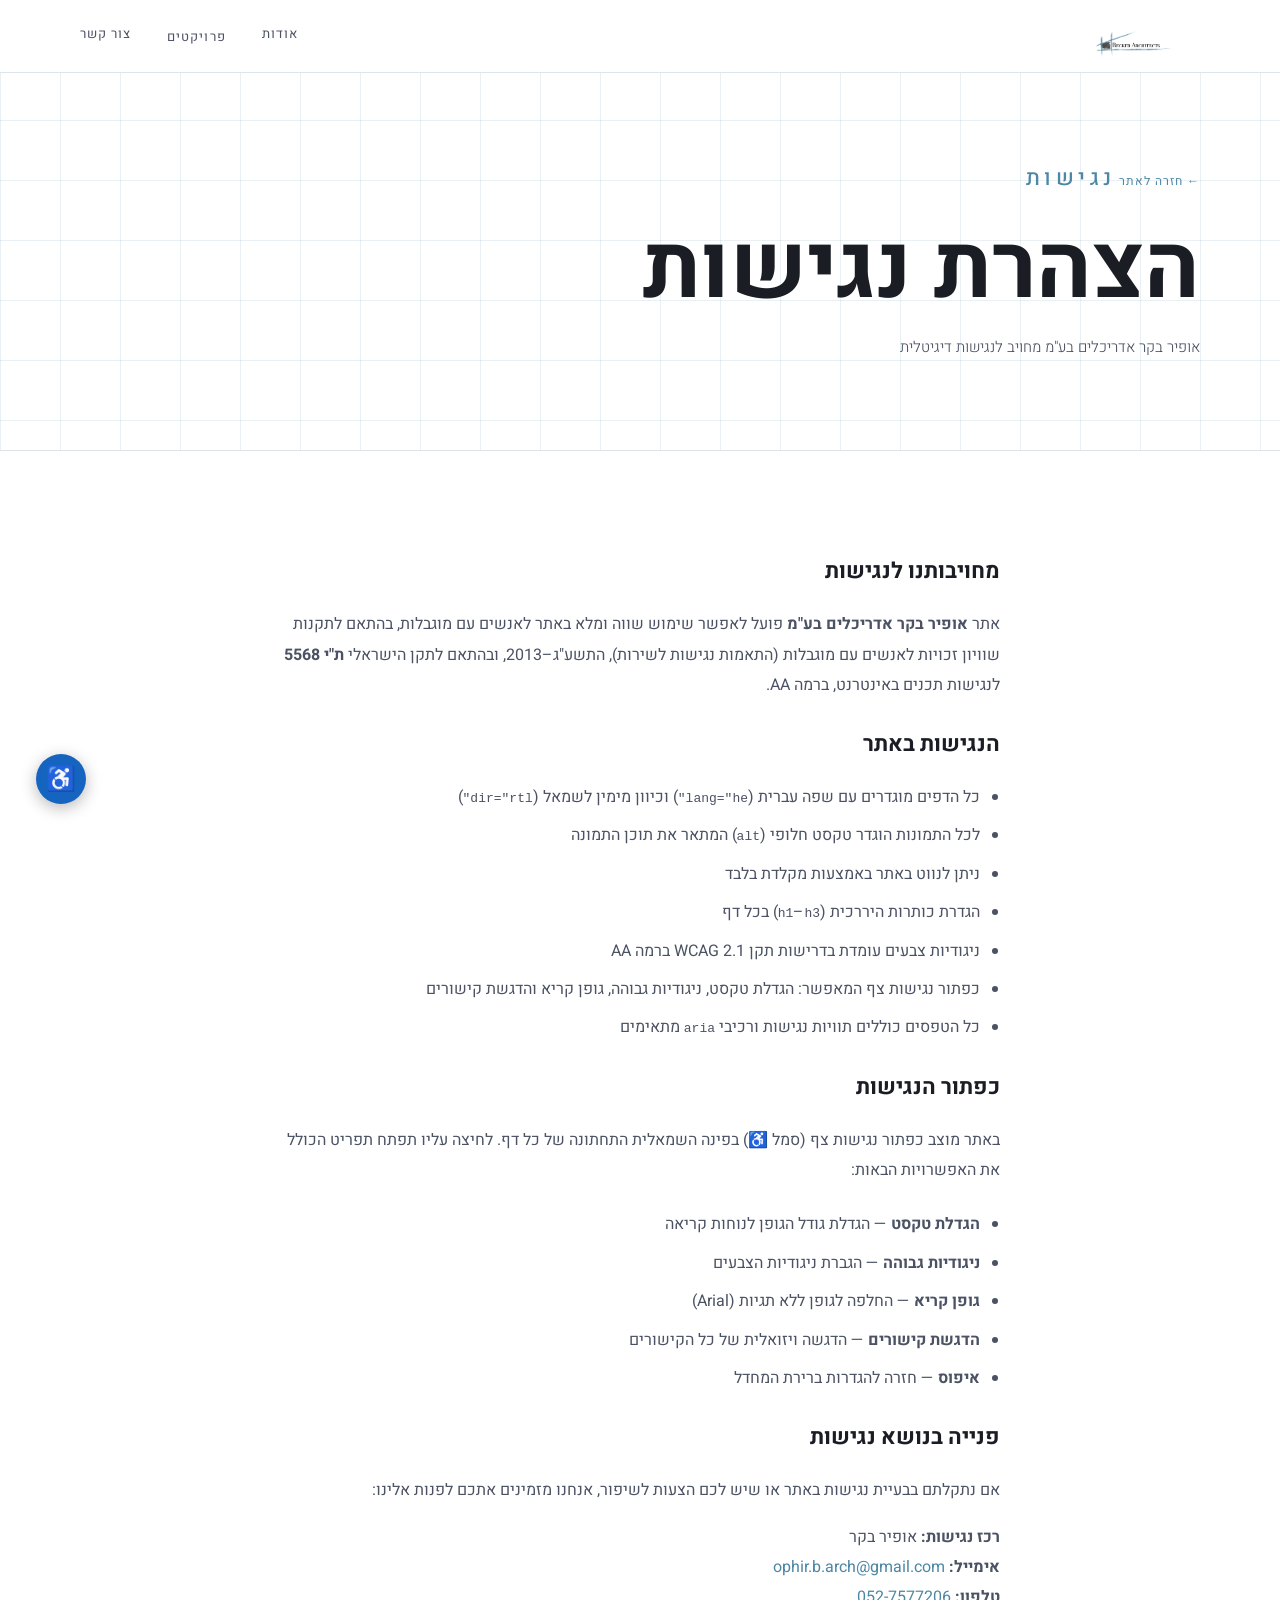
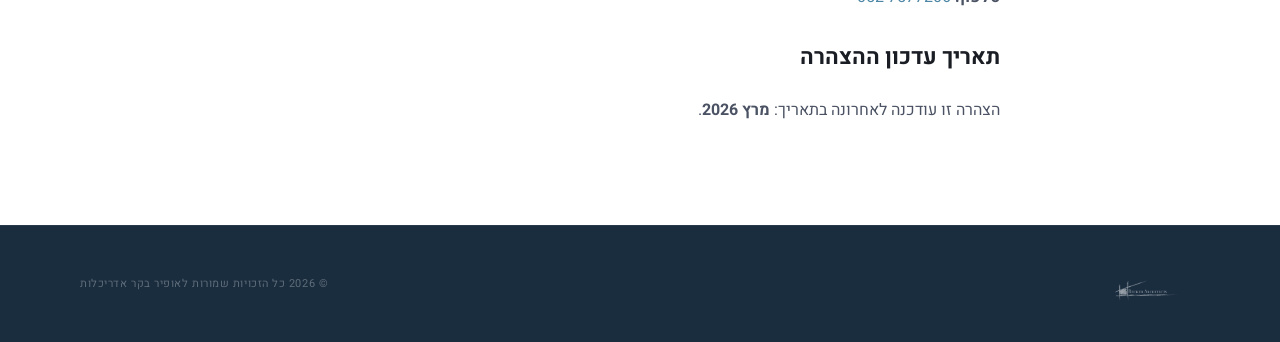
==== accessibility.html @ 2260e57f "Add full accessibility widget and declaration page - Floating accessibility button on all pages - Pa" ====
<!DOCTYPE html>
<html lang="he" dir="rtl">
<head>
  <meta charset="UTF-8" />
  <meta name="viewport" content="width=device-width, initial-scale=1.0" />
  <title>הצהרת נגישות | אופיר בקר אדריכלים בע"מ</title>
  <meta name="robots" content="noindex" />
  <link rel="preconnect" href="https://fonts.googleapis.com" />
  <link rel="preconnect" href="https://fonts.gstatic.com" crossorigin />
  <link href="https://fonts.googleapis.com/css2?family=Heebo:wght@300;400;500;700&display=swap" rel="stylesheet" />
  <link rel="stylesheet" href="style.css?v=15" />
</head>
<body>

  <!-- HEADER -->
  <header class="site-header" id="site-header">
    <div class="header-inner">
      <a href="index.html" class="logo">
        <img src="images/logo.png" class="logo-img" alt="לוגו אופיר בקר אדריכלות" />
        <span class="logo-fallback">Becker Architects</span>
      </a>
      <nav class="main-nav">
        <a href="index.html#about">אודות</a>
        <div class="nav-item">
          <a href="index.html#projects">פרויקטים</a>
          <div class="nav-dropdown">
            <a href="taba.html">תב"ע</a>
            <a href="public-buildings.html">מבני ציבור</a>
            <a href="residential.html">מגורים</a>
          </div>
        </div>
        <a href="index.html#contact">צור קשר</a>
      </nav>
      <button class="hamburger" id="hamburger" aria-label="תפריט">
        <span></span><span></span><span></span>
      </button>
    </div>
    <nav class="mobile-nav" id="mobile-nav">
      <a href="index.html#about" class="mobile-link">אודות</a>
      <a href="index.html#projects" class="mobile-link">פרויקטים</a>
      <a href="taba.html" class="mobile-link mobile-sub">— תב"ע</a>
      <a href="public-buildings.html" class="mobile-link mobile-sub">— מבני ציבור</a>
      <a href="residential.html" class="mobile-link mobile-sub">— מגורים</a>
      <a href="index.html#contact" class="mobile-link">צור קשר</a>
    </nav>
  </header>

  <main>
    <section class="page-banner">
      <div class="page-banner-inner">
        <a href="index.html" class="page-back">← חזרה לאתר</a>
        <span class="section-tag">נגישות</span>
        <h1>הצהרת נגישות</h1>
        <p>אופיר בקר אדריכלים בע"מ מחויב לנגישות דיגיטלית</p>
      </div>
    </section>

    <section class="section-pad" style="background: var(--white);">
      <div class="container" style="max-width: 800px; line-height: 1.9; color: var(--mid);">

        <h2 style="font-size:22px; color:var(--dark); margin-bottom:16px;">מחויבותנו לנגישות</h2>
        <p style="margin-bottom:24px;">
          אתר <strong>אופיר בקר אדריכלים בע"מ</strong> פועל לאפשר שימוש שווה ומלא באתר לאנשים עם מוגבלות,
          בהתאם לתקנות שוויון זכויות לאנשים עם מוגבלות (התאמות נגישות לשירות),
          התשע"ג–2013, ובהתאם לתקן הישראלי <strong>ת"י 5568</strong> לנגישות תכנים באינטרנט, ברמה AA.
        </p>

        <h2 style="font-size:22px; color:var(--dark); margin-bottom:16px;">הנגישות באתר</h2>
        <ul style="margin-bottom:24px; padding-right:20px;">
          <li style="margin-bottom:8px;">כל הדפים מוגדרים עם שפה עברית (<code>lang="he"</code>) וכיוון מימין לשמאל (<code>dir="rtl"</code>)</li>
          <li style="margin-bottom:8px;">לכל התמונות הוגדר טקסט חלופי (<code>alt</code>) המתאר את תוכן התמונה</li>
          <li style="margin-bottom:8px;">ניתן לנווט באתר באמצעות מקלדת בלבד</li>
          <li style="margin-bottom:8px;">הגדרת כותרות היררכית (<code>h1</code>–<code>h3</code>) בכל דף</li>
          <li style="margin-bottom:8px;">ניגודיות צבעים עומדת בדרישות תקן WCAG 2.1 ברמה AA</li>
          <li style="margin-bottom:8px;">כפתור נגישות צף המאפשר: הגדלת טקסט, ניגודיות גבוהה, גופן קריא והדגשת קישורים</li>
          <li style="margin-bottom:8px;">כל הטפסים כוללים תוויות נגישות ורכיבי <code>aria</code> מתאימים</li>
        </ul>

        <h2 style="font-size:22px; color:var(--dark); margin-bottom:16px;">כפתור הנגישות</h2>
        <p style="margin-bottom:24px;">
          באתר מוצב כפתור נגישות צף (סמל ♿) בפינה השמאלית התחתונה של כל דף.
          לחיצה עליו תפתח תפריט הכולל את האפשרויות הבאות:
        </p>
        <ul style="margin-bottom:24px; padding-right:20px;">
          <li style="margin-bottom:8px;"><strong>הגדלת טקסט</strong> — הגדלת גודל הגופן לנוחות קריאה</li>
          <li style="margin-bottom:8px;"><strong>ניגודיות גבוהה</strong> — הגברת ניגודיות הצבעים</li>
          <li style="margin-bottom:8px;"><strong>גופן קריא</strong> — החלפה לגופן ללא תגיות (Arial)</li>
          <li style="margin-bottom:8px;"><strong>הדגשת קישורים</strong> — הדגשה ויזואלית של כל הקישורים</li>
          <li style="margin-bottom:8px;"><strong>איפוס</strong> — חזרה להגדרות ברירת המחדל</li>
        </ul>

        <h2 style="font-size:22px; color:var(--dark); margin-bottom:16px;">פנייה בנושא נגישות</h2>
        <p style="margin-bottom:16px;">
          אם נתקלתם בבעיית נגישות באתר או שיש לכם הצעות לשיפור, אנחנו מזמינים אתכם לפנות אלינו:
        </p>
        <address style="font-style:normal; margin-bottom:24px;">
          <strong>רכז נגישות:</strong> אופיר בקר<br/>
          <strong>אימייל:</strong> <a href="mailto:ophir.b.arch@gmail.com" style="color:var(--green);">ophir.b.arch@gmail.com</a><br/>
          <strong>טלפון:</strong> <a href="tel:+972527577206" style="color:var(--green);">052-7577206</a>
        </address>

        <h2 style="font-size:22px; color:var(--dark); margin-bottom:16px;">תאריך עדכון ההצהרה</h2>
        <p>הצהרה זו עודכנה לאחרונה בתאריך: <strong>מרץ 2026</strong>.</p>

      </div>
    </section>
  </main>

  <footer class="site-footer">
    <div class="container footer-inner">
      <div class="footer-logo">
        <img src="images/logo.png" class="footer-logo-img" alt="לוגו אופיר בקר אדריכלות" />
        <span class="footer-fallback">Becker Architects</span>
      </div>
      <p class="footer-copy">© 2026 כל הזכויות שמורות לאופיר בקר אדריכלות</p>
    </div>
  </footer>

  <button class="scroll-top" id="scrollTop" aria-label="חזרה למעלה">↑</button>

  <!-- ACCESSIBILITY WIDGET -->
  <button class="a11y-btn" id="a11yBtn" aria-label="אפשרויות נגישות" aria-expanded="false" title="נגישות">♿</button>
  <div class="a11y-panel" id="a11yPanel" role="dialog" aria-label="תפריט נגישות">
    <h3>♿ נגישות</h3>
    <div class="a11y-option">
      <span>גודל טקסט</span>
      <div class="a11y-btns">
        <button id="a11yTMinus" aria-label="הקטן טקסט">A−</button>
        <button id="a11yTPlus"  aria-label="הגדל טקסט">A+</button>
      </div>
    </div>
    <div class="a11y-option">
      <span>ניגודיות גבוהה</span>
      <button id="a11yContrast" aria-label="ניגודיות גבוהה">הפעל</button>
    </div>
    <div class="a11y-option">
      <span>גופן קריא</span>
      <button id="a11yFont" aria-label="גופן קריא">הפעל</button>
    </div>
    <div class="a11y-option">
      <span>הדגשת קישורים</span>
      <button id="a11yLinks" aria-label="הדגשת קישורים">הפעל</button>
    </div>
    <button class="a11y-reset" id="a11yReset">איפוס הגדרות</button>
    <a href="accessibility.html" class="a11y-decl-link">הצהרת נגישות</a>
  </div>

  <script src="script.js?v=15"></script>
</body>
</html>
---- style.css ----
/* ============================================================
   OFIR BEKER ARCHITECTURE — PORTFOLIO SITE
   Light palette inspired by levant.co
   ============================================================ */

/* ---------- RESET & BASE ---------- */
*, *::before, *::after { box-sizing: border-box; margin: 0; padding: 0; }

:root {
  --green:     #4d87a5;   /* steel blue from logo */
  --green-lt:  #7aaec5;   /* lighter blue accent */
  --green-dk:  #2d6080;   /* darker blue for hovers */
  --green-bg:  #edf4f8;   /* very light blue tint for alternating sections */
  --cream:     #f8f9fa;   /* cool off-white — main bg */
  --cream-dk:  #dde4ea;   /* slightly darker for borders */
  --dark:      #1a1e24;   /* near-black — text only */
  --mid:       #4a5263;   /* secondary text */
  --light:     #8a96a3;   /* muted labels */
  --white:     #ffffff;

  --font: 'Heebo', sans-serif;
  --radius: 2px;
  --transition: 0.35s ease;
  --max-w: 1200px;
  --header-h: 72px;
}

html { scroll-behavior: smooth; }

body {
  font-family: var(--font);
  background: var(--cream);
  color: var(--dark);
  direction: rtl;
  text-rendering: optimizeLegibility;
  -webkit-font-smoothing: antialiased;
}

img { display: block; width: 100%; height: 100%; object-fit: cover; }
a { text-decoration: none; color: inherit; }

/* ---------- UTILITY ---------- */
.container {
  max-width: var(--max-w);
  margin: 0 auto;
  padding: 0 40px;
}

.section-pad { padding: 100px 0; }

.section-tag {
  display: inline-block;
  font-size: 22px;
  font-weight: 500;
  letter-spacing: 0.2em;
  text-transform: uppercase;
  color: var(--green);
  margin-bottom: 20px;
}
.section-tag.light { color: var(--green-lt); }

/* ---------- HEADER ---------- */
.site-header {
  position: fixed;
  top: 0; right: 0; left: 0;
  z-index: 100;
  background: rgba(255,255,255,0.92);
  backdrop-filter: blur(8px);
  transition: background var(--transition), backdrop-filter var(--transition), border-color var(--transition);
  border-bottom: 1px solid var(--cream-dk);
}

/* On light hero: header becomes white on scroll */
.site-header.scrolled {
  background: rgba(250,248,244,0.97);
  backdrop-filter: blur(12px);
  border-bottom-color: var(--cream-dk);
}

.header-inner {
  max-width: var(--max-w);
  margin: 0 auto;
  padding: 0 40px;
  height: var(--header-h);
  display: flex;
  align-items: center;
  justify-content: space-between;
}

.logo {
  display: flex;
  align-items: center;
  text-decoration: none;
}
/* Real-color logo on white hero */
.logo-img {
  height: 44px;
  width: auto;
  opacity: 1;
  transition: opacity var(--transition), filter var(--transition);
  filter: none;
}
.site-header.scrolled .logo-img {
  filter: none;
  opacity: 1;
}
.logo:hover .logo-img { opacity: 1; }

.logo-fallback {
  display: none;
  font-size: 17px;
  font-weight: 700;
  color: var(--dark);
  letter-spacing: 0.04em;
}

.main-nav {
  display: flex;
  gap: 36px;
}
.main-nav a {
  font-size: 13px;
  font-weight: 400;
  color: var(--mid);
  letter-spacing: 0.08em;
  transition: color var(--transition);
  position: relative;
}
.site-header.scrolled .main-nav a {
  color: var(--mid);
}
.main-nav a::after {
  content: '';
  position: absolute;
  bottom: -4px;
  right: 0;
  width: 0;
  height: 1px;
  background: var(--green);
  transition: width var(--transition);
}
.main-nav a:hover { color: var(--dark); }
.main-nav a:hover::after { width: 100%; }

/* Hamburger */
.hamburger {
  display: none;
  flex-direction: column;
  gap: 5px;
  background: none;
  border: none;
  cursor: pointer;
  padding: 4px;
}
.hamburger span {
  display: block;
  width: 24px;
  height: 2px;
  background: var(--dark);
  transition: transform var(--transition), opacity var(--transition), background var(--transition);
}
.site-header.scrolled .hamburger span { background: var(--dark); }

.mobile-nav {
  display: none;
  flex-direction: column;
  background: var(--white);
  border-top: 1px solid var(--cream-dk);
  padding: 20px 40px 30px;
  gap: 0;
}
.mobile-nav.open { display: flex; }
.mobile-link {
  font-size: 20px;
  font-weight: 300;
  color: var(--mid);
  padding: 14px 0;
  border-bottom: 1px solid var(--cream-dk);
  letter-spacing: 0.05em;
}
.mobile-link:last-child { border-bottom: none; }

/* ---------- HERO ---------- */
/* Hero — white, logo-forward */
.hero {
  position: relative;
  height: 100vh;
  min-height: 600px;
  background: var(--white);
  display: flex;
  flex-direction: column;
  align-items: center;
  justify-content: center;
  gap: 24px;
  padding-top: calc(var(--header-h) + 50px);
  padding-bottom: 80px;
  overflow: hidden;
}

.hero-logo-center {
  flex: 0 0 auto;
  display: flex;
  align-items: center;
  justify-content: center;
  position: relative;
  z-index: 2;
  width: 100%;
}

.hero-logo-main {
  width: min(1650px, 96vw);
  height: auto;
  display: block;
  object-fit: contain;
  background: none;
  padding: 0;
}

/* Subtle grid on white hero */
.hero::before { display: none; }

.hero::after {
  content: '';
  position: absolute;
  inset: 0;
  background-image:
    linear-gradient(rgba(77,135,165,0.30) 1px, transparent 1px),
    linear-gradient(90deg, rgba(77,135,165,0.30) 1px, transparent 1px);
  background-size: 60px 60px;
  pointer-events: none;
}

.hero-overlay { display: none; }

.hero-content {
  position: relative;
  z-index: 2;
  max-width: var(--max-w);
  width: 100%;
  margin: 0 auto;
  padding: 0 40px;
  text-align: center;
}

.hero-label {
  font-size: 11px;
  font-weight: 400;
  letter-spacing: 0.3em;
  text-transform: uppercase;
  color: var(--green);
  margin-bottom: 20px;
}

.hero-title {
  font-size: clamp(36px, 5vw, 72px);
  font-weight: 700;
  color: var(--dark);
  line-height: 1.05;
  letter-spacing: -0.01em;
  margin-bottom: 40px;
}

.btn-outline {
  display: inline-block;
  padding: 14px 36px;
  border: 1px solid var(--green);
  color: var(--green);
  font-size: 13px;
  font-weight: 400;
  letter-spacing: 0.1em;
  transition: background var(--transition), border-color var(--transition), color var(--transition);
}
.btn-outline:hover {
  background: var(--green);
  color: var(--white);
  border-color: var(--green);
}

.hero-scroll-hint {
  position: absolute;
  bottom: 30px;
  left: 50%;
  transform: translateX(-50%);
  color: var(--light);
  font-size: 20px;
  z-index: 2;
  animation: bounce 2s infinite;
}
@keyframes bounce {
  0%,100% { transform: translateX(-50%) translateY(0); }
  50%      { transform: translateX(-50%) translateY(8px); }
}

/* ---------- ABOUT ---------- */
.about { background: var(--white); }

.about-grid {
  display: grid;
  grid-template-columns: 1fr 1fr;
  gap: 80px;
  align-items: start;
}

.about-text h2 {
  font-size: clamp(56px, 6vw, 96px);
  font-weight: 700;
  line-height: 1.1;
  color: var(--dark);
  margin-bottom: 28px;
}
.about-text p {
  font-size: 15px;
  font-weight: 300;
  line-height: 1.8;
  color: var(--mid);
  margin-bottom: 18px;
}

/* Experience timeline */
.experience-timeline {
  display: flex;
  flex-direction: column;
  gap: 14px;
  margin-top: 24px;
}
.exp-item {
  display: grid;
  grid-template-columns: 100px 1fr;
  gap: 16px;
  align-items: baseline;
  padding-bottom: 14px;
  border-bottom: 1px solid var(--cream-dk);
}
.exp-item:last-child { border-bottom: none; }
.exp-year {
  font-size: 12px;
  font-weight: 600;
  color: var(--green);
  letter-spacing: 0.05em;
  white-space: nowrap;
}
.exp-desc {
  font-size: 13px;
  font-weight: 300;
  color: var(--mid);
  line-height: 1.5;
}

.about-stats {
  display: grid;
  grid-template-columns: 1fr 1fr;
  gap: 40px;
  padding-top: 50px;
}
.stat {
  border-top: 2px solid var(--green);
  padding-top: 20px;
}
.stat-num {
  display: block;
  font-size: 42px;
  font-weight: 700;
  color: var(--dark);
  line-height: 1;
  margin-bottom: 8px;
}
.stat-label {
  font-size: 12px;
  font-weight: 400;
  color: var(--light);
  letter-spacing: 0.1em;
}

/* ---------- PROJECTS ---------- */
.projects { background: var(--cream); padding-top: 80px; padding-bottom: 0; }
.projects > .container { padding-bottom: 60px; }

.projects-title {
  font-size: clamp(36px, 4vw, 60px);
  font-weight: 700;
  color: var(--dark);
  margin-top: 8px;
}

/* Project blocks — alternating light tones */
.project-block {
  display: grid;
  grid-template-columns: 1fr 1fr;
  min-height: 260px;
  border-top: 1px solid var(--cream-dk);
}

.project-dark { background: var(--white); }
.project-light { background: var(--green-bg); }

.project-image-wrap {
  overflow: hidden;
  position: relative;
}
.project-image-wrap img {
  transition: transform 0.7s ease;
}
.project-image-wrap:hover img { transform: scale(1.04); }

/* Gallery: 2 images stacked */
.proj-gallery {
  display: flex;
  flex-direction: column;
  height: 100%;
}
.proj-gallery .gallery-main {
  flex: 2;
  min-height: 0;
}
.proj-gallery .gallery-thumb {
  flex: 1;
  min-height: 0;
  border-top: 2px solid var(--cream-dk);
}

/* Gallery: thumbnails row for 3+ images */
.gallery-thumbs-row {
  display: flex;
  flex: 1;
  min-height: 0;
  border-top: 2px solid var(--cream-dk);
}
.gallery-thumbs-row .gallery-thumb {
  flex: 1;
  min-height: 0;
  border-top: none;
}
.gallery-thumbs-row .gallery-thumb + .gallery-thumb {
  border-right: 2px solid var(--cream-dk);
}

/* Clickable image cursor */
.project-image-wrap img,
.proj-gallery img {
  cursor: zoom-in;
}

/* ---------- LIGHTBOX ---------- */
.lightbox-overlay {
  display: none;
  position: fixed;
  inset: 0;
  z-index: 9999;
  background: rgba(0, 0, 0, 0.88);
  align-items: center;
  justify-content: center;
  padding: 24px;
  cursor: zoom-out;
}
.lightbox-overlay.active {
  display: flex;
}
.lightbox-overlay img {
  max-width: 92vw !important;
  max-height: 90vh !important;
  width: auto !important;
  height: auto !important;
  object-fit: contain !important;
  border-radius: 2px;
  box-shadow: 0 8px 40px rgba(0,0,0,0.6);
  cursor: pointer;
}
.lightbox-close {
  position: fixed;
  top: 20px;
  right: 20px;
  color: #fff;
  font-size: 2rem;
  line-height: 1;
  cursor: pointer;
  background: rgba(0,0,0,0.45);
  border: none;
  border-radius: 50%;
  width: 44px;
  height: 44px;
  display: flex;
  align-items: center;
  justify-content: center;
  transition: background 0.2s;
}
.lightbox-close:hover { background: rgba(255,255,255,0.18); }

/* Lightbox nav prev/next */
.lightbox-nav {
  position: fixed;
  top: 50%;
  transform: translateY(-50%);
  color: #fff;
  font-size: 2rem;
  cursor: pointer;
  background: rgba(0,0,0,0.45);
  border: none;
  border-radius: 50%;
  width: 50px;
  height: 50px;
  display: flex;
  align-items: center;
  justify-content: center;
  transition: background 0.2s;
  z-index: 10001;
  user-select: none;
}
.lightbox-nav:hover { background: rgba(255,255,255,0.18); }
.lightbox-nav:disabled { opacity: 0.25; cursor: default; }
.lightbox-prev { left: 16px; }
.lightbox-next { right: 16px; }
.lightbox-counter {
  position: fixed;
  bottom: 20px;
  left: 50%;
  transform: translateX(-50%);
  color: rgba(255,255,255,0.75);
  font-size: 0.9rem;
  font-family: var(--font);
  letter-spacing: 0.05em;
}

.project-info {
  padding: 60px 56px;
  display: flex;
  flex-direction: column;
  justify-content: center;
}

.proj-tag {
  font-size: 10px;
  font-weight: 500;
  letter-spacing: 0.2em;
  text-transform: uppercase;
  color: var(--green);
  margin-bottom: 20px;
}

.project-info h3 {
  font-size: clamp(26px, 2.5vw, 38px);
  font-weight: 700;
  color: var(--dark);
  line-height: 1.2;
  margin-bottom: 24px;
}

.project-info p {
  font-size: 14px;
  font-weight: 300;
  line-height: 1.85;
  color: var(--mid);
  margin-bottom: 32px;
}

.proj-meta {
  display: flex;
  gap: 12px;
  font-size: 11px;
  font-weight: 400;
  color: var(--light);
  letter-spacing: 0.08em;
  flex-wrap: wrap;
  align-items: center;
}
.proj-status {
  color: #5cb85c;
  font-weight: 600;
  letter-spacing: 0.04em;
}

/* ---------- CONTACT ---------- */
.contact { background: var(--green-bg); }

.contact-grid {
  display: grid;
  grid-template-columns: 1fr 1.2fr;
  gap: 80px;
  align-items: start;
}

.contact-text h2 {
  font-size: clamp(32px, 3.5vw, 52px);
  font-weight: 700;
  color: var(--dark);
  line-height: 1.15;
  margin-bottom: 20px;
}
.contact-text p {
  font-size: 14px;
  font-weight: 300;
  line-height: 1.8;
  color: var(--mid);
  margin-bottom: 36px;
}

.contact-details {
  display: flex;
  flex-direction: column;
  gap: 12px;
}
.contact-link {
  font-size: 14px;
  font-weight: 400;
  color: var(--green);
  transition: color var(--transition);
  letter-spacing: 0.02em;
}
.contact-link:hover { color: var(--green-dk); }

/* Form */
.contact-form {
  display: flex;
  flex-direction: column;
  gap: 16px;
}

.form-group input,
.form-group textarea {
  width: 100%;
  background: var(--white);
  border: 1px solid var(--cream-dk);
  color: var(--dark);
  font-family: var(--font);
  font-size: 14px;
  font-weight: 300;
  padding: 14px 18px;
  outline: none;
  transition: border-color var(--transition), background var(--transition);
  direction: rtl;
  border-radius: var(--radius);
}
.form-group input::placeholder,
.form-group textarea::placeholder {
  color: var(--light);
}
.form-group input:focus,
.form-group textarea:focus {
  border-color: var(--green);
  background: var(--white);
}
.form-group textarea { resize: vertical; }

.btn-submit {
  background: var(--green);
  color: var(--white);
  border: none;
  font-family: var(--font);
  font-size: 13px;
  font-weight: 600;
  letter-spacing: 0.1em;
  padding: 16px 40px;
  cursor: pointer;
  align-self: flex-start;
  transition: background var(--transition), transform 0.2s;
  border-radius: var(--radius);
}
.btn-submit:hover {
  background: var(--green-dk);
  transform: translateY(-1px);
}

.form-success {
  display: none;
  font-size: 14px;
  color: var(--mid);
  font-weight: 400;
}
.form-success.visible { display: block; }

/* ---------- SKETCH DIVIDER ---------- */
.sketch-divider {
  width: 100%;
  overflow: hidden;
  height: 28px;
  display: flex;
  align-items: center;
}
.sketch-divider svg {
  display: block;
  width: 100%;
  height: 28px;
}

/* ---------- FOOTER ---------- */
.site-footer {
  background: #1a2d3f;
  border-top: 1px solid rgba(255,255,255,0.06);
}
.footer-inner {
  padding-top: 40px;
  padding-bottom: 40px;
  display: flex;
  justify-content: space-between;
  align-items: center;
}
.footer-logo {
  display: flex;
  flex-direction: column;
  gap: 6px;
}
.footer-logo-img {
  height: 36px;
  width: auto;
  filter: brightness(0) invert(1);
  opacity: 0.55;
  transition: opacity var(--transition);
}
.footer-logo:hover .footer-logo-img { opacity: 0.8; }
.footer-fallback {
  font-size: 14px;
  font-weight: 600;
  color: rgba(255,255,255,0.6);
  letter-spacing: 0.05em;
  display: none;
}
.footer-copy {
  font-size: 11px;
  color: rgba(255,255,255,0.3);
  letter-spacing: 0.05em;
}

/* ---------- SCROLL TO TOP ---------- */
.scroll-top {
  position: fixed;
  bottom: 36px;
  left: 36px;
  width: 46px;
  height: 46px;
  background: var(--green);
  color: var(--white);
  border: none;
  font-size: 20px;
  cursor: pointer;
  display: flex;
  align-items: center;
  justify-content: center;
  opacity: 0;
  pointer-events: none;
  transform: translateY(12px);
  transition: opacity var(--transition), transform var(--transition), background var(--transition);
  z-index: 200;
  border-radius: var(--radius);
}
.scroll-top.visible {
  opacity: 1;
  pointer-events: auto;
  transform: translateY(0);
}
.scroll-top:hover { background: var(--green-dk); }

/* ── SKETCHES SECTION ── */
.sketches-section { background: var(--cream); }
.sketches-title {
  font-size: clamp(28px, 3vw, 42px);
  color: var(--dark);
  margin-bottom: 40px;
}
.sketches-grid {
  display: grid;
  grid-template-columns: 1fr 1fr;
  gap: 32px;
}
.sketch-item {
  margin: 0;
  border: 1px solid var(--cream-dk);
  border-radius: 2px;
  overflow: hidden;
  background: #fff;
  box-shadow: 0 2px 12px rgba(0,0,0,0.06);
}
.sketch-item img {
  width: 100%;
  height: auto;
  display: block;
  transition: transform 0.4s ease;
}
.sketch-item:hover img { transform: scale(1.03); }

/* ---------- ACCESSIBILITY WIDGET ---------- */
.a11y-btn {
  position: fixed;
  bottom: 96px;
  left: 36px;
  width: 50px;
  height: 50px;
  border-radius: 50%;
  background: #1565c0;
  color: #fff;
  border: none;
  cursor: pointer;
  font-size: 24px;
  display: flex;
  align-items: center;
  justify-content: center;
  box-shadow: 0 4px 16px rgba(0,0,0,0.28);
  z-index: 99999;
  transition: background 0.2s, transform 0.2s;
}
.a11y-btn:hover { background: #0d47a1; transform: scale(1.08); }

.a11y-panel {
  position: fixed;
  bottom: 156px;
  left: 36px;
  background: #fff;
  border: 2px solid #1565c0;
  border-radius: 14px;
  padding: 20px 18px 16px;
  width: 230px;
  box-shadow: 0 8px 32px rgba(0,0,0,0.18);
  z-index: 99998;
  display: none;
  direction: rtl;
  font-family: var(--font);
}
.a11y-panel.open { display: block; }
.a11y-panel h3 {
  font-size: 14px;
  font-weight: 700;
  color: #1565c0;
  text-align: center;
  margin-bottom: 14px;
  padding-bottom: 10px;
  border-bottom: 1px solid #dde;
}
.a11y-option {
  display: flex;
  align-items: center;
  justify-content: space-between;
  margin-bottom: 10px;
  font-size: 13px;
  color: #333;
  gap: 8px;
}
.a11y-option span { flex: 1; }
.a11y-option .a11y-btns { display: flex; gap: 4px; }
.a11y-option button {
  background: #f0f0f0;
  border: 1px solid #ccc;
  border-radius: 6px;
  padding: 4px 9px;
  cursor: pointer;
  font-size: 12px;
  font-weight: 600;
  color: #333;
  transition: background 0.15s;
  font-family: var(--font);
}
.a11y-option button:hover { background: #ddd; }
.a11y-option button.a11y-active { background: #1565c0; color: #fff; border-color: #1565c0; }
.a11y-reset {
  width: 100%;
  margin-top: 10px;
  padding: 8px;
  background: #e53935;
  color: #fff;
  border: none;
  border-radius: 8px;
  cursor: pointer;
  font-size: 13px;
  font-weight: 600;
  font-family: var(--font);
  transition: background 0.2s;
}
.a11y-reset:hover { background: #b71c1c; }
.a11y-decl-link {
  display: block;
  text-align: center;
  margin-top: 10px;
  font-size: 11px;
  color: #1565c0;
  text-decoration: underline;
}

/* Accessibility body modes */
body.a11y-big-text    { font-size: 118% !important; }
body.a11y-bigger-text { font-size: 136% !important; }
body.a11y-high-contrast { filter: contrast(160%) brightness(1.05); }
body.a11y-readable-font * { font-family: Arial, Helvetica, sans-serif !important; }
body.a11y-highlight-links a {
  text-decoration: underline !important;
  outline: 2px solid #ff0 !important;
  background: #003 !important;
  color: #ff0 !important;
  padding: 0 3px !important;
}

/* ---------- FADE IN ANIMATIONS ---------- */
.fade-in {
  opacity: 0;
  transform: translateY(30px);
  transition: opacity 0.7s ease, transform 0.7s ease;
}
.fade-in.visible {
  opacity: 1;
  transform: translateY(0);
}

/* ---------- NAV DROPDOWN ---------- */
.nav-item {
  position: relative;
}
.nav-item > a {
  font-size: 13px;
  font-weight: 400;
  color: var(--mid);
  letter-spacing: 0.08em;
  transition: color var(--transition);
  position: relative;
}
.nav-item > a::after {
  content: '';
  position: absolute;
  bottom: -4px;
  right: 0;
  width: 0;
  height: 1px;
  background: var(--green);
  transition: width var(--transition);
}
.nav-item:hover > a { color: var(--dark); }
.nav-item:hover > a::after { width: 100%; }

.nav-dropdown {
  position: absolute;
  top: calc(100% + 16px);
  right: 0;
  min-width: 160px;
  background: var(--white);
  border: 1px solid var(--cream-dk);
  box-shadow: 0 8px 28px rgba(0,0,0,0.09);
  opacity: 0;
  pointer-events: none;
  transform: translateY(-6px);
  transition: opacity 0.2s ease, transform 0.2s ease;
  z-index: 300;
}
.nav-item:hover .nav-dropdown,
.nav-item:focus-within .nav-dropdown {
  opacity: 1;
  pointer-events: auto;
  transform: translateY(0);
}
.nav-dropdown a {
  display: block;
  padding: 12px 18px;
  font-size: 12px;
  font-weight: 400;
  color: var(--mid);
  letter-spacing: 0.06em;
  border-bottom: 1px solid var(--cream-dk);
  transition: background var(--transition), color var(--transition);
}
.nav-dropdown a:last-child { border-bottom: none; }
.nav-dropdown a:hover { background: var(--cream); color: var(--dark); }
.nav-dropdown a::after { display: none; }

/* Mobile sub-links */
.mobile-sub {
  font-size: 16px !important;
  padding-right: 32px !important;
  color: var(--green) !important;
  letter-spacing: 0.04em !important;
}

/* ---------- CATEGORY CARDS (index.html projects) ---------- */
.category-grid {
  display: grid;
  grid-template-columns: repeat(3, 1fr);
  gap: 2px;
  background: var(--cream-dk);
  margin-top: 0;
}
.cat-card {
  display: block;
  background: var(--white);
  overflow: hidden;
  text-decoration: none;
  position: relative;
}
.cat-img-wrap {
  height: 320px;
  overflow: hidden;
}
.cat-img-wrap img {
  width: 100%;
  height: 100%;
  object-fit: cover;
  transition: transform 0.65s ease;
}
.cat-card:hover .cat-img-wrap img { transform: scale(1.05); }
.cat-info {
  padding: 32px 36px 28px;
  background: var(--white);
  transition: background var(--transition);
  border-top: 2px solid var(--cream-dk);
}
.cat-card:hover .cat-info { background: var(--green-bg); border-top-color: var(--green); }
.cat-num {
  display: block;
  font-size: 10px;
  font-weight: 600;
  letter-spacing: 0.25em;
  color: var(--green);
  margin-bottom: 10px;
}
.cat-info h3 {
  font-size: clamp(22px, 2vw, 30px);
  font-weight: 700;
  color: var(--dark);
  margin-bottom: 10px;
  line-height: 1.2;
}
.cat-info p {
  font-size: 13px;
  font-weight: 300;
  color: var(--mid);
  line-height: 1.7;
  margin-bottom: 20px;
}
.cat-arrow {
  font-size: 18px;
  color: var(--green);
  display: inline-block;
  transition: transform var(--transition);
}
.cat-card:hover .cat-arrow { transform: translateX(-5px); }

/* ---------- PAGE BANNER (category pages) ---------- */
.page-banner {
  padding-top: calc(var(--header-h) + 90px);
  padding-bottom: 90px;
  background: var(--white);
  border-bottom: 1px solid var(--cream-dk);
  position: relative;
  overflow: hidden;
}
.page-banner::after {
  content: '';
  position: absolute;
  inset: 0;
  background-image:
    linear-gradient(rgba(77,135,165,0.12) 1px, transparent 1px),
    linear-gradient(90deg, rgba(77,135,165,0.12) 1px, transparent 1px);
  background-size: 60px 60px;
  pointer-events: none;
}
.page-banner-inner {
  max-width: var(--max-w);
  margin: 0 auto;
  padding: 0 40px;
  position: relative;
  z-index: 2;
}
.page-back {
  display: inline-flex;
  align-items: center;
  gap: 8px;
  font-size: 12px;
  font-weight: 400;
  color: var(--green);
  letter-spacing: 0.08em;
  margin-bottom: 32px;
  transition: color var(--transition);
}
.page-back:hover { color: var(--green-dk); }
.page-banner-inner h1 {
  font-size: clamp(52px, 7vw, 96px);
  font-weight: 700;
  color: var(--dark);
  line-height: 1.05;
  margin-bottom: 18px;
}
.page-banner-inner > p {
  font-size: 15px;
  font-weight: 300;
  color: var(--mid);
  max-width: 520px;
  line-height: 1.75;
}

/* ---------- MINI CONTACT (category pages) ---------- */
.mini-contact {
  background: #1a2d3f;
  padding: 64px 0;
  text-align: center;
}
.mini-contact p {
  font-size: 16px;
  color: rgba(255,255,255,0.55);
  font-weight: 300;
  line-height: 1.7;
}
.mini-contact a {
  color: var(--green-lt);
  font-weight: 500;
  transition: color var(--transition);
}
.mini-contact a:hover { color: #fff; }

/* ---------- STAT LABEL LONG ---------- */
.stat-label-long {
  font-size: 10px;
  font-weight: 400;
  color: var(--light);
  letter-spacing: 0.04em;
  line-height: 1.6;
}

/* ---------- RESPONSIVE ---------- */
@media (max-width: 900px) {
  .container { padding: 0 24px; }
  .section-pad { padding: 70px 0; }
  .header-inner { padding: 0 24px; }
  .main-nav { display: none; }
  .hamburger { display: flex; }
  .mobile-nav { padding: 20px 24px 30px; }

  .hero-content { padding: 0 24px; }
  .hero-logo-main { width: min(1050px, 96vw); }

  .about-grid { grid-template-columns: 1fr; gap: 50px; }
  .about-stats { padding-top: 0; }

  .projects > .container { padding: 0 24px 50px; }

  .project-block {
    grid-template-columns: 1fr;
    min-height: auto;
  }
  .project-image-wrap { height: 280px; }

  /* Re-order: always show text after image on mobile */
  .project-block .project-info { order: 2; }
  .project-block .project-image-wrap { order: 1; }

  .project-info { padding: 40px 24px; }

  .contact-grid { grid-template-columns: 1fr; gap: 50px; }

  .footer-inner { flex-direction: column; gap: 16px; text-align: center; }

  .category-grid { grid-template-columns: 1fr; }
  .cat-img-wrap { height: 240px; }
  .page-banner { padding-top: calc(var(--header-h) + 60px); padding-bottom: 60px; }
  .page-banner-inner { padding: 0 24px; }
  .mini-contact { padding: 48px 24px; }
}

@media (max-width: 480px) {
  .hero-title { font-size: 32px; }
  .hero-logo-main { width: min(560px, 98vw); }
  .about-stats { grid-template-columns: 1fr 1fr; gap: 28px; }
  .stat-num { font-size: 34px; }
  .btn-submit { align-self: stretch; text-align: center; }
  .exp-item { grid-template-columns: 80px 1fr; }
  .sketches-grid { grid-template-columns: 1fr; }
  .cat-info { padding: 24px 20px 20px; }
  .page-banner-inner h1 { font-size: 44px; }
}
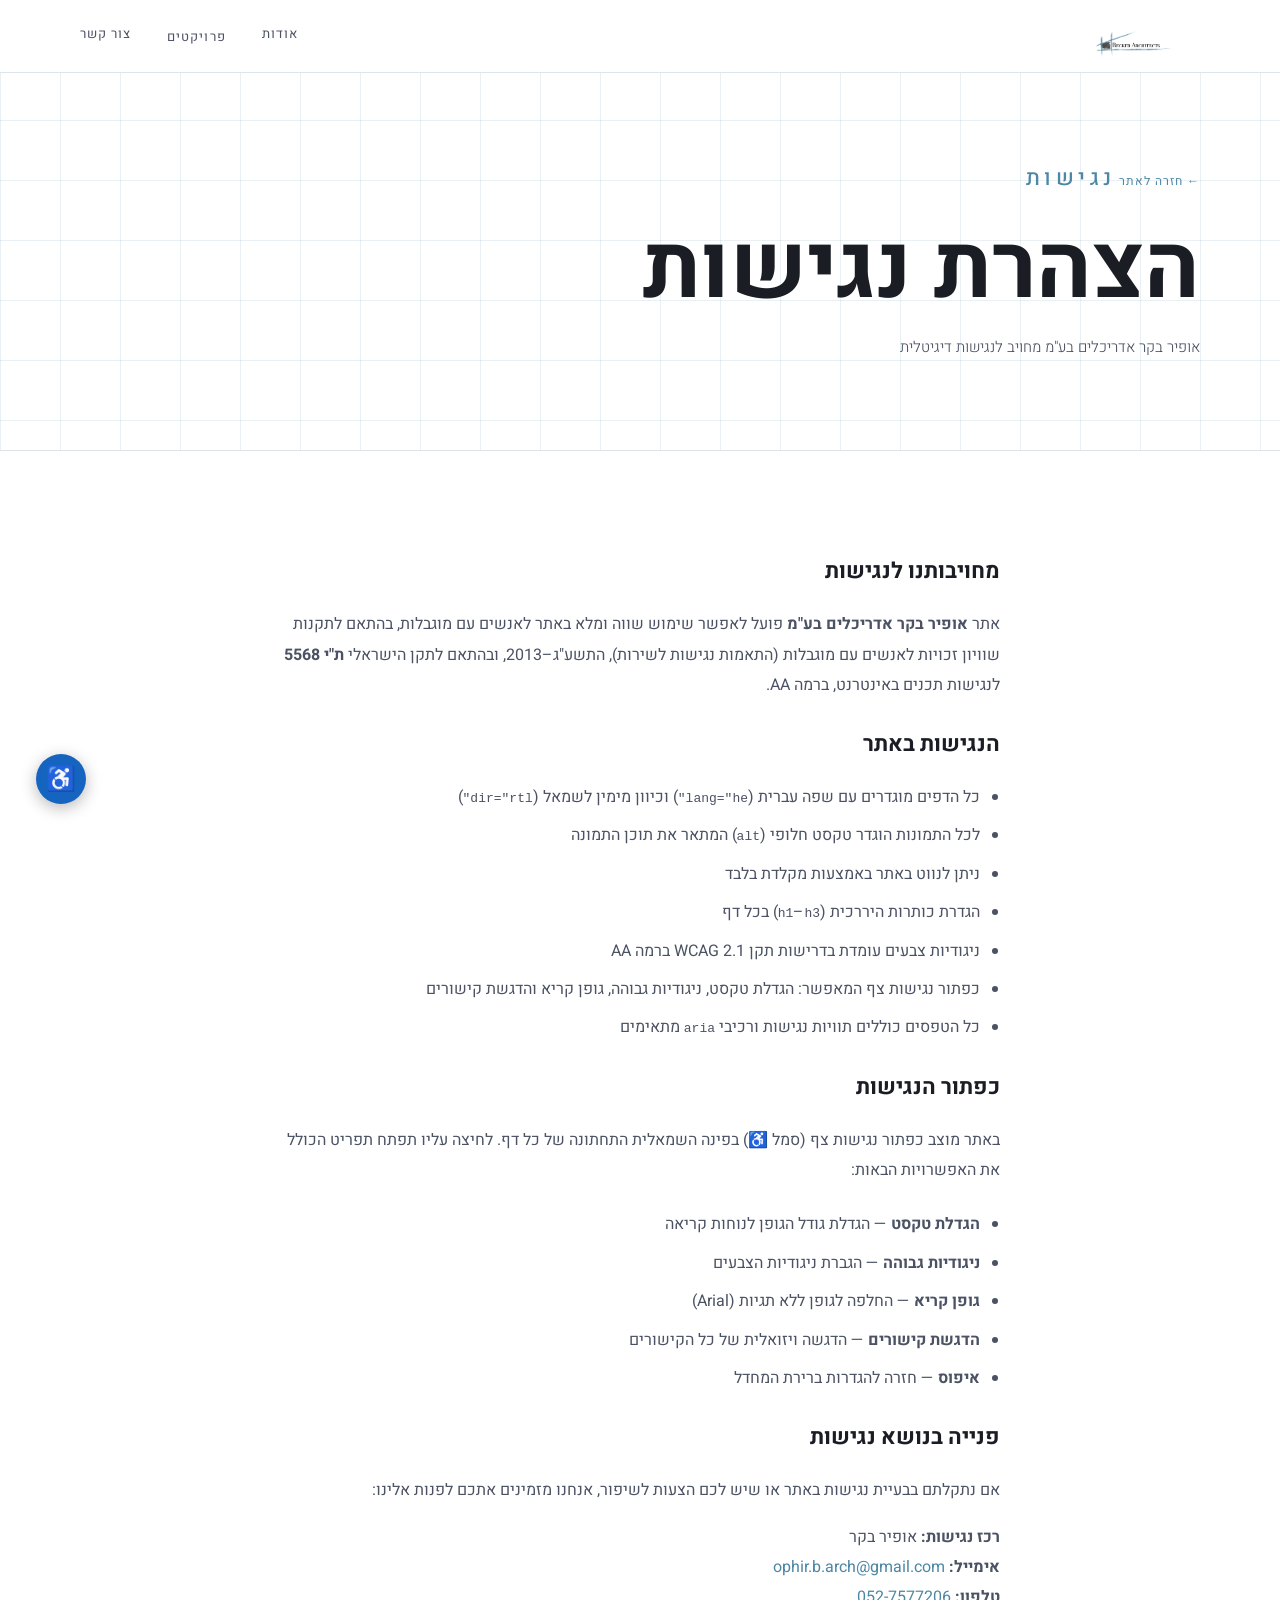
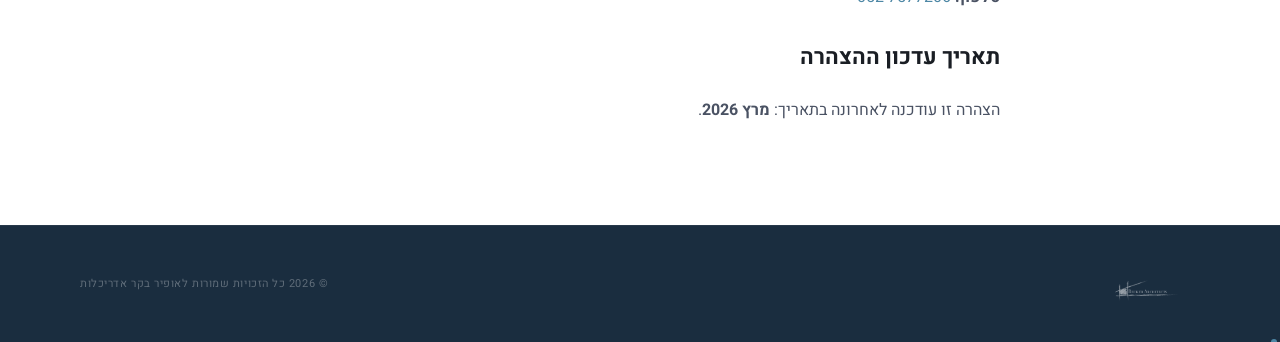
==== commit 5a8681ce: "שדרוג אתר: טופס פעיל, פתיח מצויר, תהליך תכנון וסליידר לפני/אחרי - טופס יצירת קשר שולח בפועל למייל (F" ====
--- a/accessibility.html
+++ b/accessibility.html
@@ -4,11 +4,13 @@
   <meta charset="UTF-8" />
   <meta name="viewport" content="width=device-width, initial-scale=1.0" />
   <title>הצהרת נגישות | אופיר בקר אדריכלים בע"מ</title>
+  <link rel="icon" type="image/x-icon" href="images/favicon.ico" />
+  <link rel="icon" type="image/png" sizes="32x32" href="images/favicon-32.png" />
   <meta name="robots" content="noindex" />
   <link rel="preconnect" href="https://fonts.googleapis.com" />
   <link rel="preconnect" href="https://fonts.gstatic.com" crossorigin />
   <link href="https://fonts.googleapis.com/css2?family=Heebo:wght@300;400;500;700&display=swap" rel="stylesheet" />
-  <link rel="stylesheet" href="style.css?v=15" />
+  <link rel="stylesheet" href="style.css?v=17" />
 </head>
 <body>
 
@@ -145,6 +147,6 @@
     <a href="accessibility.html" class="a11y-decl-link">הצהרת נגישות</a>
   </div>
 
-  <script src="script.js?v=15"></script>
+  <script src="script.js?v=17"></script>
 </body>
 </html>
--- a/style.css
+++ b/style.css
@@ -873,8 +873,8 @@
 }
 
 /* Accessibility body modes */
-body.a11y-big-text    { font-size: 118% !important; }
-body.a11y-bigger-text { font-size: 136% !important; }
+body.a11y-big-text    { zoom: 1.2; }
+body.a11y-bigger-text { zoom: 1.4; }
 body.a11y-high-contrast { filter: contrast(160%) brightness(1.05); }
 body.a11y-readable-font * { font-family: Arial, Helvetica, sans-serif !important; }
 body.a11y-highlight-links a {
@@ -1158,3 +1158,450 @@
   .cat-info { padding: 24px 20px 20px; }
   .page-banner-inner h1 { font-size: 44px; }
 }
+
+/* ---------- PROJECT CARDS GRID ---------- */
+.proj-cards-grid {
+  display: grid;
+  grid-template-columns: repeat(3, 1fr);
+  gap: 20px;
+  padding: 56px 80px 72px;
+  max-width: var(--max-w);
+  margin: 0 auto;
+}
+
+.proj-card {
+  position: relative;
+  overflow: hidden;
+  cursor: pointer;
+  background: var(--white);
+  border: 1px solid var(--cream-dk);
+  transition: transform 0.35s ease, box-shadow 0.35s ease;
+}
+.proj-card:hover {
+  transform: translateY(-5px);
+  box-shadow: 0 18px 48px rgba(0,0,0,0.13);
+}
+
+.proj-card-img {
+  aspect-ratio: 4 / 3;
+  overflow: hidden;
+}
+.proj-card-img img {
+  width: 100%;
+  height: 100%;
+  object-fit: cover;
+  display: block;
+  transition: transform 0.6s ease;
+}
+.proj-card:hover .proj-card-img img {
+  transform: scale(1.06);
+}
+
+.proj-card-label {
+  padding: 18px 20px 22px;
+  border-top: 2px solid var(--cream-dk);
+  transition: border-color 0.3s;
+}
+.proj-card:hover .proj-card-label {
+  border-top-color: var(--green);
+}
+
+.proj-card-tag {
+  font-size: 9px;
+  font-weight: 600;
+  letter-spacing: 0.22em;
+  text-transform: uppercase;
+  color: var(--green);
+  display: block;
+  margin-bottom: 7px;
+}
+
+.proj-card h3 {
+  font-size: 16px;
+  font-weight: 600;
+  color: var(--dark);
+  line-height: 1.3;
+}
+
+/* ---------- PROJECT MODAL ---------- */
+.proj-modal {
+  display: none;
+  position: fixed;
+  inset: 0;
+  z-index: 9000;
+  background: rgba(10, 14, 20, 0.88);
+  overflow-y: auto;
+  padding: 48px 20px;
+  align-items: flex-start;
+  justify-content: center;
+}
+.proj-modal.active {
+  display: flex;
+}
+
+.proj-modal-inner {
+  background: var(--white);
+  max-width: 1000px;
+  width: 100%;
+  margin: auto;
+  display: grid;
+  grid-template-columns: 1.3fr 1fr;
+  position: relative;
+  box-shadow: 0 24px 80px rgba(0,0,0,0.5);
+}
+
+.proj-modal-close {
+  position: fixed;
+  top: 20px;
+  right: 20px;
+  background: rgba(255,255,255,0.12);
+  border: 1px solid rgba(255,255,255,0.25);
+  color: #fff;
+  font-size: 1.2rem;
+  width: 44px;
+  height: 44px;
+  border-radius: 50%;
+  cursor: pointer;
+  display: flex;
+  align-items: center;
+  justify-content: center;
+  z-index: 9001;
+  transition: background 0.2s;
+}
+.proj-modal-close:hover {
+  background: rgba(255,255,255,0.25);
+}
+
+.proj-modal-gallery {
+  display: flex;
+  flex-direction: column;
+}
+.proj-modal-gallery-main {
+  width: 100%;
+  height: auto;
+  aspect-ratio: 4/3;
+  object-fit: cover;
+  display: block;
+  cursor: zoom-in;
+}
+.proj-modal-thumbs {
+  display: flex;
+  gap: 3px;
+  background: var(--cream-dk);
+  padding: 3px;
+  flex-wrap: wrap;
+}
+.proj-modal-thumbs img {
+  width: 64px;
+  height: 48px;
+  object-fit: cover;
+  cursor: pointer;
+  opacity: 0.55;
+  transition: opacity 0.2s;
+  flex-shrink: 0;
+}
+.proj-modal-thumbs img:hover,
+.proj-modal-thumbs img.active {
+  opacity: 1;
+}
+
+.proj-modal-info {
+  padding: 52px 44px;
+  display: flex;
+  flex-direction: column;
+  justify-content: center;
+  overflow-y: auto;
+  max-height: 70vh;
+}
+.proj-modal-info .proj-tag {
+  margin-bottom: 16px;
+}
+.proj-modal-info h2 {
+  font-size: clamp(20px, 2.2vw, 30px);
+  font-weight: 700;
+  color: var(--dark);
+  line-height: 1.25;
+  margin-bottom: 22px;
+}
+.proj-modal-info p {
+  font-size: 14px;
+  font-weight: 300;
+  line-height: 1.85;
+  color: var(--mid);
+  margin-bottom: 28px;
+}
+
+/* ---------- CUSTOM CURSOR ---------- */
+body.custom-cursor-active,
+body.custom-cursor-active * {
+  cursor: none !important;
+}
+
+.custom-cursor-dot {
+  position: fixed;
+  width: 6px;
+  height: 6px;
+  background: var(--green);
+  border-radius: 50%;
+  pointer-events: none;
+  z-index: 99999;
+  transform: translate(-50%, -50%);
+  transition: width 0.2s ease, height 0.2s ease, background 0.2s;
+}
+
+.custom-cursor-ring {
+  position: fixed;
+  width: 30px;
+  height: 30px;
+  border: 1.5px solid var(--green);
+  border-radius: 50%;
+  pointer-events: none;
+  z-index: 99998;
+  transform: translate(-50%, -50%);
+  transition: width 0.3s ease, height 0.3s ease, border-color 0.3s, opacity 0.3s;
+}
+
+body.cursor-hovering .custom-cursor-ring {
+  width: 50px;
+  height: 50px;
+  border-color: var(--green-dk);
+}
+body.cursor-hovering .custom-cursor-dot {
+  width: 4px;
+  height: 4px;
+}
+
+/* ---------- RESPONSIVE (cards + modal) ---------- */
+@media (max-width: 900px) {
+  .proj-cards-grid {
+    grid-template-columns: repeat(2, 1fr);
+    padding: 40px 24px 56px;
+    gap: 14px;
+  }
+  .proj-modal-inner {
+    grid-template-columns: 1fr;
+  }
+  .proj-modal-info {
+    max-height: none;
+    padding: 36px 28px 40px;
+  }
+}
+@media (max-width: 520px) {
+  .proj-cards-grid {
+    grid-template-columns: 1fr;
+    padding: 24px 16px 40px;
+  }
+}
+
+/* ============================================================
+   2026-11 UPGRADE — hero sketch, process journey, before/after
+   ============================================================ */
+
+/* ---------- HERO SKETCH (self-drawing) ---------- */
+.hero-sketch {
+  position: absolute;
+  inset: auto 0 0 0;
+  width: 100%;
+  height: 58%;
+  z-index: 1;
+  pointer-events: none;
+  fill: none;
+  stroke: var(--green);
+  stroke-linecap: round;
+  stroke-linejoin: round;
+}
+.hero-sketch path {
+  stroke-dasharray: 1;
+  stroke-dashoffset: 1;
+  animation: hs-draw var(--dur, 0.9s) cubic-bezier(.55,.1,.35,1) forwards;
+  animation-delay: calc(var(--i) * 45ms + 150ms);
+}
+.hero-sketch .hs-b { stroke-width: 2.2; opacity: .55; --dur: 1.1s; }
+.hero-sketch .hs-m { stroke-width: 1.3; opacity: .38; }
+.hero-sketch .hs-f { stroke-width: 1;   opacity: .28; --dur: .6s; }
+.hero-sketch .hs-c { stroke-width: .8;  opacity: .22; stroke-dasharray: 1; --dur: 1.6s; }
+.hero-sketch .hs-t { stroke-width: 1.2; opacity: .35; --dur: 1.4s; }
+.hero-sketch .hs-p { stroke-width: 1.4; opacity: .45; --dur: .7s; }
+@keyframes hs-draw { to { stroke-dashoffset: 0; } }
+
+/* Logo "inked" in with a pen-like wipe, then the text rises */
+.hero-logo-main {
+  clip-path: inset(0 0 0 100%);
+  animation: logo-ink 1.6s cubic-bezier(.65,0,.35,1) .5s forwards;
+}
+@keyframes logo-ink { to { clip-path: inset(0 0 0 0); } }
+/* Soft paper halo so the title stays crisp over the drawing */
+.hero-content::before {
+  content: '';
+  position: absolute;
+  inset: -30px 8% -20px;
+  background: radial-gradient(ellipse at center, rgba(255,255,255,.96) 35%, rgba(255,255,255,.75) 60%, rgba(255,255,255,0) 75%);
+  z-index: -1;
+  pointer-events: none;
+}
+.hero-content .btn-outline { background: var(--white); }
+.hero-content > * {
+  opacity: 0;
+  transform: translateY(14px);
+  animation: hero-rise .8s ease forwards;
+}
+.hero-content > :nth-child(1) { animation-delay: 1.7s; }
+.hero-content > :nth-child(2) { animation-delay: 1.9s; }
+.hero-content > :nth-child(3) { animation-delay: 2.15s; }
+@keyframes hero-rise { to { opacity: 1; transform: none; } }
+
+/* ---------- PROCESS JOURNEY ---------- */
+.journey { background: var(--white); padding: 100px 0 60px; }
+.journey-head { margin-bottom: 40px; }
+.journey-head h2 {
+  font-size: clamp(32px, 3.5vw, 52px);
+  font-weight: 700;
+  line-height: 1.15;
+  margin-bottom: 12px;
+}
+.journey-sub { color: var(--mid); font-weight: 300; font-size: 16px; }
+.journey-grid {
+  display: grid;
+  grid-template-columns: 0.85fr 1.15fr;
+  gap: 60px;
+  align-items: start;
+}
+.journey-visual {
+  position: sticky;
+  top: calc(var(--header-h) + 40px);
+  order: 2;
+}
+.journey-frame {
+  position: relative;
+  aspect-ratio: 2420 / 1709;
+  background: var(--white);
+  border: 1px solid var(--cream-dk);
+  overflow: hidden;
+}
+.journey-img {
+  position: absolute;
+  inset: 0;
+  object-fit: contain;
+  opacity: 0;
+  transform: scale(1.015);
+  transition: opacity .7s ease, transform 1.2s ease;
+}
+.journey-img.is-active { opacity: 1; transform: none; }
+.journey-progress { display: flex; gap: 8px; margin-top: 16px; }
+.journey-progress span {
+  flex: 1; height: 3px; background: var(--cream-dk);
+  transition: background .4s ease;
+}
+.journey-progress span.on { background: var(--green); }
+
+.journey-steps { list-style: none; order: 1; }
+.journey-step {
+  min-height: 62vh;
+  display: flex;
+  flex-direction: column;
+  justify-content: center;
+  padding: 0 0 0 10px;
+  border-right: 2px solid var(--cream-dk);
+  padding-right: 28px;
+  opacity: .35;
+  transition: opacity .5s ease, border-color .5s ease;
+}
+.journey-step:last-child { min-height: 50vh; }
+.journey-step.is-active { opacity: 1; border-right-color: var(--green); }
+.journey-num { font-size: 13px; letter-spacing: .2em; color: var(--green); margin-bottom: 10px; }
+.journey-step h3 { font-size: clamp(24px, 2.4vw, 34px); font-weight: 700; margin-bottom: 12px; }
+.journey-step p { font-size: 16px; font-weight: 300; line-height: 1.8; color: var(--mid); max-width: 440px; }
+.journey-link { margin-top: 20px; color: var(--green); font-weight: 500; }
+.journey-link:hover { color: var(--green-dk); }
+
+/* ---------- BEFORE / AFTER ---------- */
+.ba { background: var(--cream); }
+.ba-title {
+  font-size: clamp(28px, 3vw, 44px);
+  font-weight: 700;
+  line-height: 1.15;
+  margin-bottom: 12px;
+}
+.ba-sub { color: var(--mid); font-weight: 300; font-size: 16px; margin-bottom: 32px; }
+.ba-slider {
+  position: relative;
+  aspect-ratio: 966 / 587;
+  max-width: 1000px;
+  overflow: hidden;
+  user-select: none;
+  touch-action: pan-y;
+  background: var(--cream-dk);
+}
+.ba-img { position: absolute; inset: 0; }
+/* RTL reading: "before" sits on the right, revealed from the right edge */
+.ba-before { clip-path: inset(0 0 0 var(--pos)); }
+.ba-handle {
+  position: absolute;
+  top: 0; bottom: 0;
+  left: var(--pos);
+  width: 2px;
+  margin-left: -1px;
+  background: var(--white);
+  box-shadow: 0 0 0 1px rgba(0,0,0,.08);
+  pointer-events: none;
+}
+.ba-handle span {
+  position: absolute;
+  top: 50%; left: 50%;
+  width: 46px; height: 46px;
+  transform: translate(-50%, -50%);
+  border-radius: 50%;
+  background: var(--white);
+  color: var(--green);
+  display: grid; place-items: center;
+  font-size: 20px;
+  box-shadow: 0 4px 18px rgba(0,0,0,.18);
+}
+.ba-range {
+  position: absolute; inset: 0;
+  width: 100%; height: 100%;
+  opacity: 0;
+  cursor: ew-resize;
+  margin: 0;
+  direction: ltr;
+}
+.ba-range:focus-visible + * , .ba-slider:focus-within .ba-handle span { outline: 2px solid var(--green); outline-offset: 2px; }
+.ba-label {
+  position: absolute; top: 16px;
+  padding: 6px 14px;
+  font-size: 13px; letter-spacing: .1em;
+  background: rgba(26,30,36,.7); color: var(--white);
+  pointer-events: none;
+}
+.ba-label-before { right: 16px; }
+.ba-label-after  { left: 16px; }
+.ba-cta { margin-top: 32px; }
+
+/* ---------- CONTACT FORM states ---------- */
+.hp-field { position: absolute !important; width: 1px; height: 1px; padding: 0; border: 0; overflow: hidden; clip-path: inset(50%); opacity: 0; pointer-events: none; }
+.btn-submit[disabled] { opacity: .6; cursor: progress; transform: none; }
+.form-success.error { color: #b3261e; }
+.form-success a { color: var(--green); text-decoration: underline; }
+
+/* ---------- RESPONSIVE ---------- */
+@media (max-width: 900px) {
+  .hero-sketch { height: 42%; }
+  .journey { padding: 70px 0 40px; }
+  .journey-grid { grid-template-columns: 1fr; gap: 0; }
+  .journey-visual {
+    order: 0;
+    top: var(--header-h);
+    z-index: 3;
+    background: var(--white);
+    padding: 10px 0 12px;
+  }
+  .journey-step { min-height: 55vh; justify-content: flex-start; padding-top: 40px; }
+  .ba-handle span { width: 38px; height: 38px; font-size: 17px; }
+}
+
+@media (prefers-reduced-motion: reduce) {
+  .hero-sketch path { animation: none; stroke-dashoffset: 0; }
+  .hero-logo-main { animation: none; clip-path: none; }
+  .hero-content > * { animation: none; opacity: 1; transform: none; }
+  .journey-img { transition: none; transform: none; }
+}
